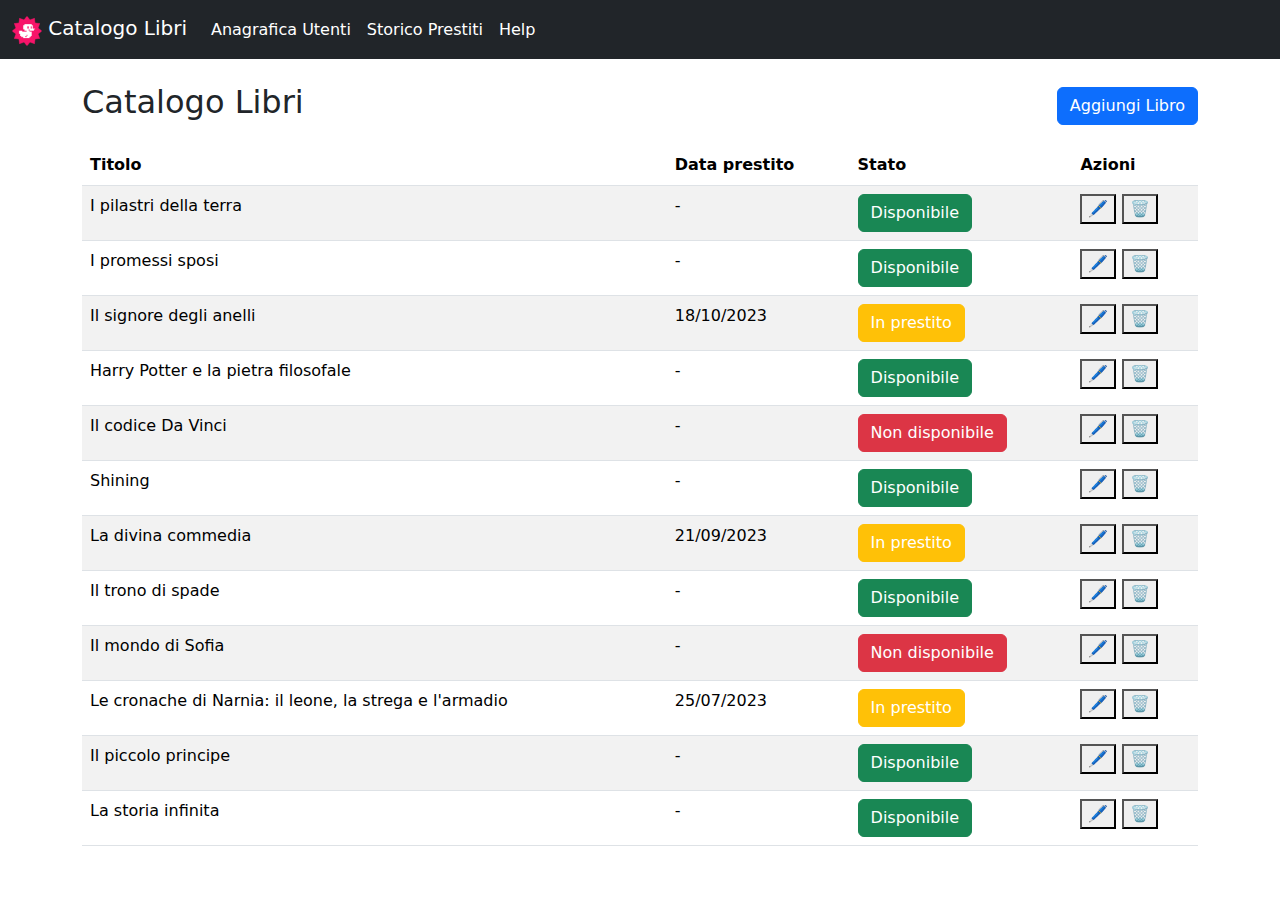
==== index.html @ d99ba464 "exercise-bootstrap" ====
<!DOCTYPE html>
<html lang="en">
<head>
    <meta charset="UTF-8">
    <meta name="viewport" content="width=device-width, initial-scale=1.0">
    <link rel="preconnect" href="https://fonts.googleapis.com">
<link rel="preconnect" href="https://fonts.gstatic.com" crossorigin>
<link href="https://fonts.googleapis.com/css2?family=Roboto:ital,wght@0,100;0,300;0,400;0,500;0,700;0,900;1,100;1,300;1,400;1,500;1,700;1,900&display=swap" rel="stylesheet">
    <link href="https://cdn.jsdelivr.net/npm/bootstrap@5.3.3/dist/css/bootstrap.min.css" rel="stylesheet" integrity="sha384-QWTKZyjpPEjISv5WaRU9OFeRpok6YctnYmDr5pNlyT2bRjXh0JMhjY6hW+ALEwIH" crossorigin="anonymous">
    
    <link rel="stylesheet" href="css/style.css">
    <title>Bootstrap</title>
</head>
<body>

    
    <nav class="navbar navbar-expand-lg navbar-dark bg-dark">
        <div class="container-fluid">
            <a class="navbar-brand" href="#">
                <img src="./css/img/img/duck.png" alt="logo" width="30" height="30" class="d-inline-block align-text-top">
                Catalogo Libri
            </a>
            <div class="collapse navbar-collapse" id="navbarSupportedContent">
                <ul class="navbar-nav me-auto mb-2 mb-lg-0">
                    <li class="nav-item">
                        <a class="nav-link active" aria current="page" href="#">Anagrafica Utenti</a>
                    </li>
                    <li class="nav-item">
                        <a class="nav-link text-white" href="#">Storico Prestiti</a>
                    </li>
                    <li class="nav-item">
                        <a class="nav-link text-white" href="#">Help</a>
                    </li>
                </ul>
            </div>
        </div>
    </nav>

    
    <div class="container mt-4">
        <div class="d-flex justify-content-between align-items-center mb-3">
            <h2>Catalogo Libri</h2>
            <button class="btn btn-primary">Aggiungi Libro</button>
        </div>
        <table class="table table-striped table-hover">
            <thead>
                <tr>
                    <th>Titolo</th>
                    <th>Data prestito</th>
                    <th>Stato</th>
                    <th>Azioni</th>
                </tr>
            </thead>
            <tbody>
                <tr>
                    <td>I pilastri della terra</td>
                <td>-</td>
                
                <td><span class="disponibile btn btn-success text-white">Disponibile</span></td>
                <td>
                    <button class="edit-btn">&#128394;</button>
                    <button class="delete-btn">&#128465;</button>
                </td>
            </tr>
            <tr>
                <td>I promessi sposi</td>
                <td>-</td>
                <td><span class="disponibile btn btn-success text-white">Disponibile</span></td>
                <td>
                    <button class="edit-btn">&#128394;</button>
                    <button class="delete-btn">&#128465;</button>
                </td>
            </tr>
            <tr>
                <td>Il signore degli anelli</td>
                <td>18/10/2023</td>
                <td><span class="in-prestito btn btn-warning text-white">In prestito</span></td>
                <td>
                    <button class="edit-btn">&#128394;</button>
                    <button class="delete-btn">&#128465;</button>
                </td>
            </tr>
            <tr>
                <td>Harry Potter e la pietra filosofale</td>
                <td>-</td>
                <td><span class="disponibile btn btn-success text-white">Disponibile</span></td>
                <td>
                    <button class="edit-btn">&#128394;</button>
                    <button class="delete-btn">&#128465;</button>
                </td>
            </tr>
            <tr>
                <td>Il codice Da Vinci</td>
                <td>-</td>
                <td><span class="non-disponibile btn btn-danger ">Non disponibile</span></td>
                <td>
                    <button class="edit-btn">&#128394;</button>
                    <button class="delete-btn">&#128465;</button>
                </td>
            </tr>
            <tr>
                <td>Shining</td>
                <td>-</td>
                <td><span class="disponibile btn btn-success text-white">Disponibile</span></td>
                <td>
                    <button class="edit-btn">&#128394;</button>
                    <button class="delete-btn">&#128465;</button>
                </td>
            </tr>
            <tr>
                <td>La divina commedia</td>
                <td>21/09/2023</td>
                <td><span class="in-prestito btn btn-warning text-white">In prestito</span></td>
                <td>
                    <button class="edit-btn">&#128394;</button>
                    <button class="delete-btn">&#128465;</button>
                </td>
            </tr>
            <tr>
                <td>Il trono di spade</td>
                <td>-</td>
                <td><span class="disponibile btn btn-success text-white">Disponibile</span></td>
                <td>
                    <button class="edit-btn">&#128394;</button>
                    <button class="delete-btn">&#128465;</button>
                </td>
            </tr>
            <tr>
                <td>Il mondo di Sofia</td>
                <td>-</td>
                <td><span class="non-disponibile btn btn-danger">Non disponibile</span></td>
                <td>
                    <button class="edit-btn">&#128394;</button>
                    <button class="delete-btn">&#128465;</button>
                </td>
            </tr>
            <tr>
                <td>Le cronache di Narnia: il leone, la strega e l'armadio</td>
                <td>25/07/2023</td>
                <td><span class="in-prestito btn btn-warning text-white">In prestito</span></td>
                <td>
                    <button class="edit-btn">&#128394;</button>
                    <button class="delete-btn">&#128465;</button>
                </td>
            </tr>
            <tr>
                <td>Il piccolo principe</td>
                <td>-</td>
                <td><span class="disponibile btn btn-success text-white">Disponibile</span></td>
                <td>
                    <button class="edit-btn">&#128394;</button>
                    <button class="delete-btn">&#128465;</button>
                </td>
            </tr>
            <tr>
                <td>La storia infinita</td>
                <td>-</td>
                <td><span class="disponibile btn btn-success text-white">Disponibile</span></td>
                <td>
                    <button class="edit-btn">&#128394;</button>
                    <button class="delete-btn">&#128465;</button>
                </td>
            </tr>

                
            </tbody>
        </table>
    </div>
</body>
 <script src="https://cdn.jsdelivr.net/npm/@popperjs/core@2.11.8/dist/umd/popper.min.js" integrity="sha384-I7E8VVD/ismYTF4hNIPjVp/Zjvgyol6VFvRkX/vR+Vc4jQkC+hVqc2pM8ODewa9r" crossorigin="anonymous"></script>
</body>
</html>
---- css/style.css ----

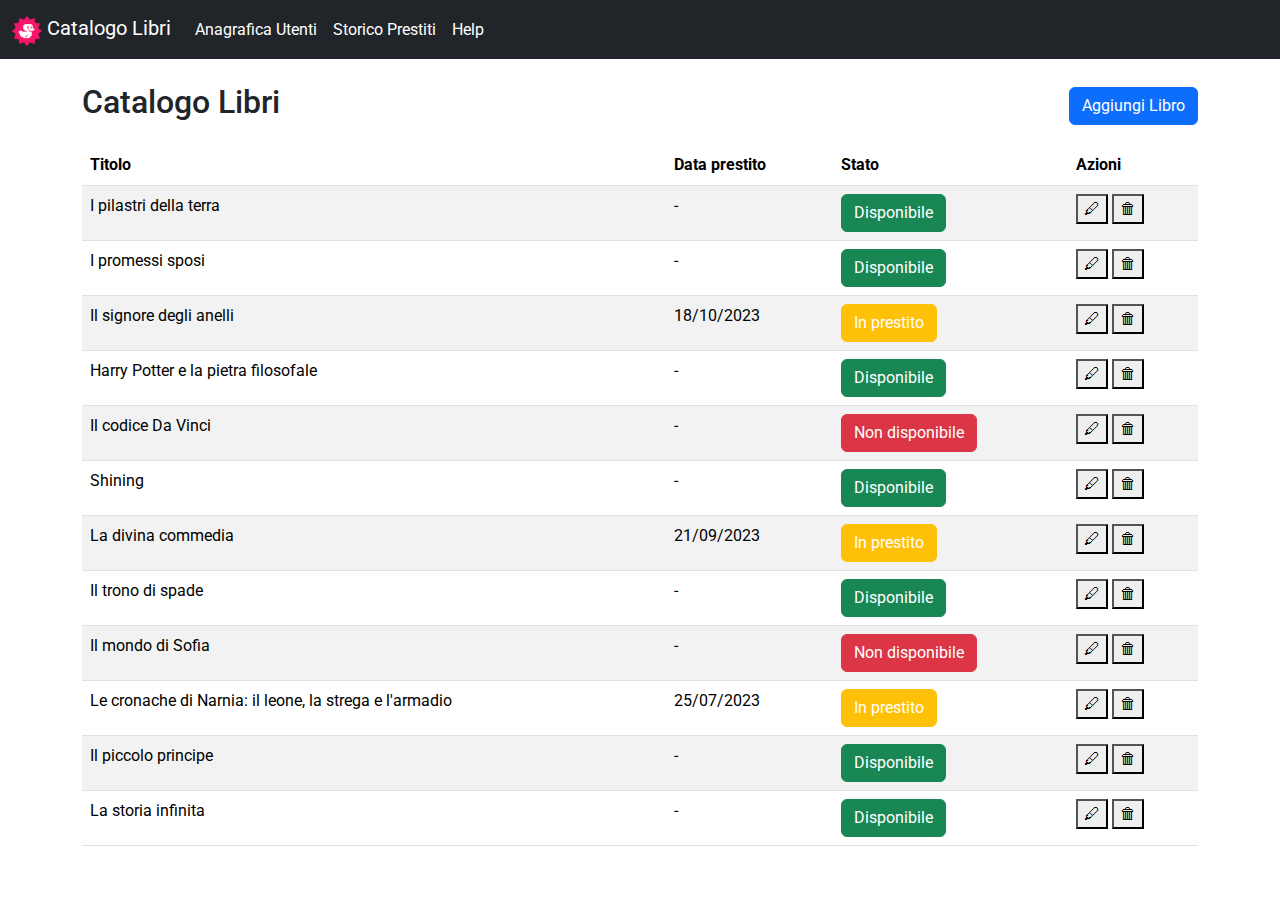
==== commit 197adad4: "exercise-bootstrap-mediaquery" ====
--- a/index.html
+++ b/index.html
@@ -17,7 +17,7 @@
     <nav class="navbar navbar-expand-lg navbar-dark bg-dark">
         <div class="container-fluid">
             <a class="navbar-brand" href="#">
-                <img src="./css/img/img/duck.png" alt="logo" width="30" height="30" class="d-inline-block align-text-top">
+                <img src="./css/img/img/duck.png" alt="logo" width="30"  height="30" class="d-inline-block align-text-top">
                 Catalogo Libri
             </a>
             <div class="collapse navbar-collapse" id="navbarSupportedContent">
@@ -45,16 +45,16 @@
         <table class="table table-striped table-hover">
             <thead>
                 <tr>
-                    <th>Titolo</th>
-                    <th>Data prestito</th>
+                    <th class="w-60">Titolo</th>
+                    <th class="w-20 d-none d-sm-table-cell">Data prestito</th>
                     <th>Stato</th>
                     <th>Azioni</th>
                 </tr>
             </thead>
             <tbody>
                 <tr>
-                    <td>I pilastri della terra</td>
-                <td>-</td>
+                        <td>I pilastri della terra</td>
+                <td class="d-none d-sm-table-cell">-</td>
                 
                 <td><span class="disponibile btn btn-success text-white">Disponibile</span></td>
                 <td>
@@ -64,7 +64,7 @@
             </tr>
             <tr>
                 <td>I promessi sposi</td>
-                <td>-</td>
+                <td class="d-none d-sm-table-cell">-</td>
                 <td><span class="disponibile btn btn-success text-white">Disponibile</span></td>
                 <td>
                     <button class="edit-btn">&#128394;</button>
@@ -73,8 +73,8 @@
             </tr>
             <tr>
                 <td>Il signore degli anelli</td>
-                <td>18/10/2023</td>
-                <td><span class="in-prestito btn btn-warning text-white">In prestito</span></td>
+                <td class="d-none d-sm-table-cell">18/10/2023</td>
+                <td><span class="prestito btn btn-warning text-white">In prestito</span></td>
                 <td>
                     <button class="edit-btn">&#128394;</button>
                     <button class="delete-btn">&#128465;</button>
@@ -82,7 +82,7 @@
             </tr>
             <tr>
                 <td>Harry Potter e la pietra filosofale</td>
-                <td>-</td>
+                <td class="d-none d-sm-table-cell">-</td>
                 <td><span class="disponibile btn btn-success text-white">Disponibile</span></td>
                 <td>
                     <button class="edit-btn">&#128394;</button>
@@ -91,7 +91,7 @@
             </tr>
             <tr>
                 <td>Il codice Da Vinci</td>
-                <td>-</td>
+                <td class="d-none d-sm-table-cell">-</td>
                 <td><span class="non-disponibile btn btn-danger ">Non disponibile</span></td>
                 <td>
                     <button class="edit-btn">&#128394;</button>
@@ -100,7 +100,7 @@
             </tr>
             <tr>
                 <td>Shining</td>
-                <td>-</td>
+                <td class="d-none d-sm-table-cell">-</td>
                 <td><span class="disponibile btn btn-success text-white">Disponibile</span></td>
                 <td>
                     <button class="edit-btn">&#128394;</button>
@@ -109,7 +109,7 @@
             </tr>
             <tr>
                 <td>La divina commedia</td>
-                <td>21/09/2023</td>
+                <td class="d-none d-sm-table-cell">21/09/2023</td>
                 <td><span class="in-prestito btn btn-warning text-white">In prestito</span></td>
                 <td>
                     <button class="edit-btn">&#128394;</button>
@@ -118,7 +118,7 @@
             </tr>
             <tr>
                 <td>Il trono di spade</td>
-                <td>-</td>
+                <td class="d-none d-sm-table-cell">-</td>
                 <td><span class="disponibile btn btn-success text-white">Disponibile</span></td>
                 <td>
                     <button class="edit-btn">&#128394;</button>
@@ -127,7 +127,7 @@
             </tr>
             <tr>
                 <td>Il mondo di Sofia</td>
-                <td>-</td>
+                <td class="d-none d-sm-table-cell">-</td>
                 <td><span class="non-disponibile btn btn-danger">Non disponibile</span></td>
                 <td>
                     <button class="edit-btn">&#128394;</button>
@@ -136,7 +136,7 @@
             </tr>
             <tr>
                 <td>Le cronache di Narnia: il leone, la strega e l'armadio</td>
-                <td>25/07/2023</td>
+                <td class="d-none d-sm-table-cell">25/07/2023</td>
                 <td><span class="in-prestito btn btn-warning text-white">In prestito</span></td>
                 <td>
                     <button class="edit-btn">&#128394;</button>
@@ -145,7 +145,7 @@
             </tr>
             <tr>
                 <td>Il piccolo principe</td>
-                <td>-</td>
+                <td class="d-none d-sm-table-cell">-</td>
                 <td><span class="disponibile btn btn-success text-white">Disponibile</span></td>
                 <td>
                     <button class="edit-btn">&#128394;</button>
@@ -154,7 +154,7 @@
             </tr>
             <tr>
                 <td>La storia infinita</td>
-                <td>-</td>
+                <td class="d-none d-sm-table-cell">-</td>
                 <td><span class="disponibile btn btn-success text-white">Disponibile</span></td>
                 <td>
                     <button class="edit-btn">&#128394;</button>
--- a/css/style.css
+++ b/css/style.css
@@ -1,6 +1,3 @@
-
-
-
-
-
-
+body {
+    font-family:"Roboto", sans-serif;
+}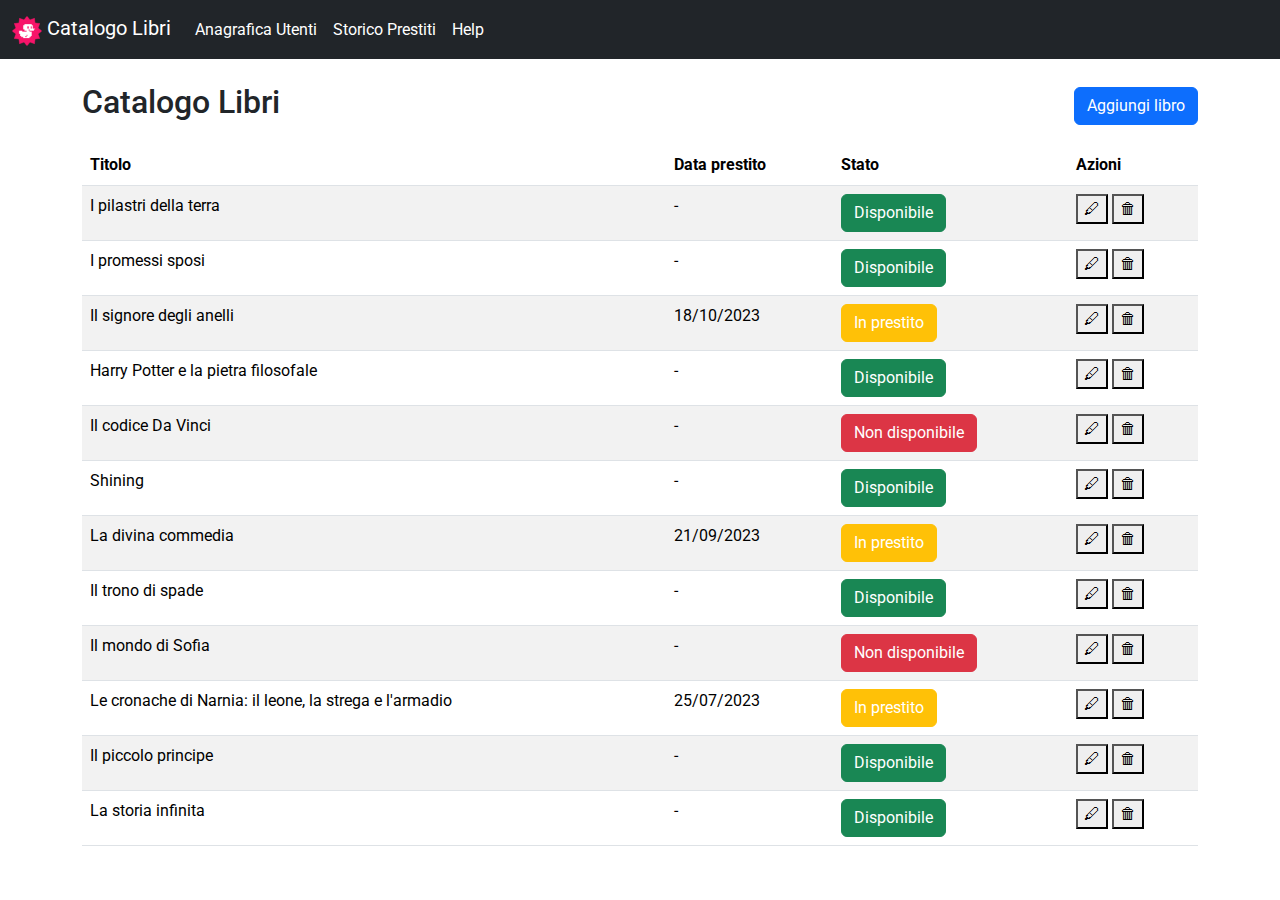
==== commit 6b2f6642: "exercise-bootstrap-2pagina" ====
--- a/index.html
+++ b/index.html
@@ -40,7 +40,8 @@
     <div class="container mt-4">
         <div class="d-flex justify-content-between align-items-center mb-3">
             <h2>Catalogo Libri</h2>
-            <button class="btn btn-primary">Aggiungi Libro</button>
+            
+            <a class="btn btn-primary" href="./pages/addbook.html">Aggiungi libro</a>
         </div>
         <table class="table table-striped table-hover">
             <thead>
